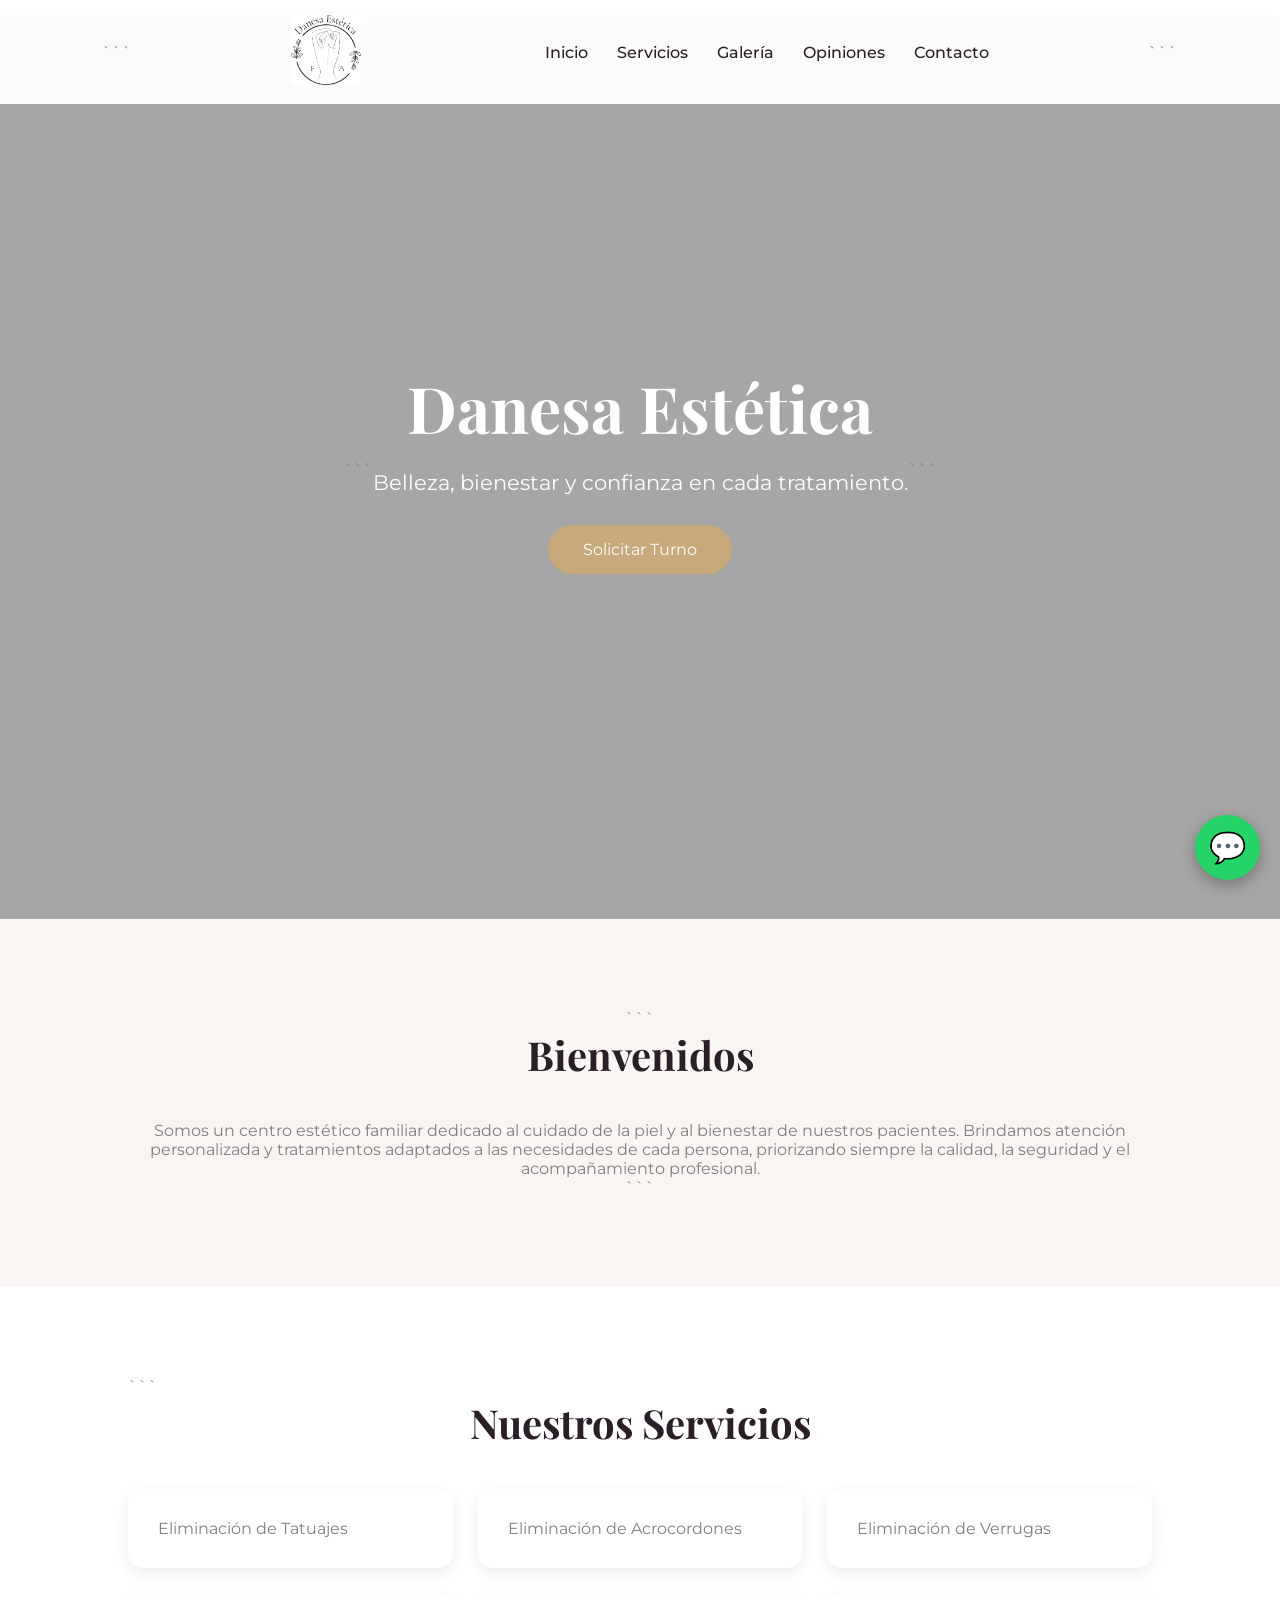
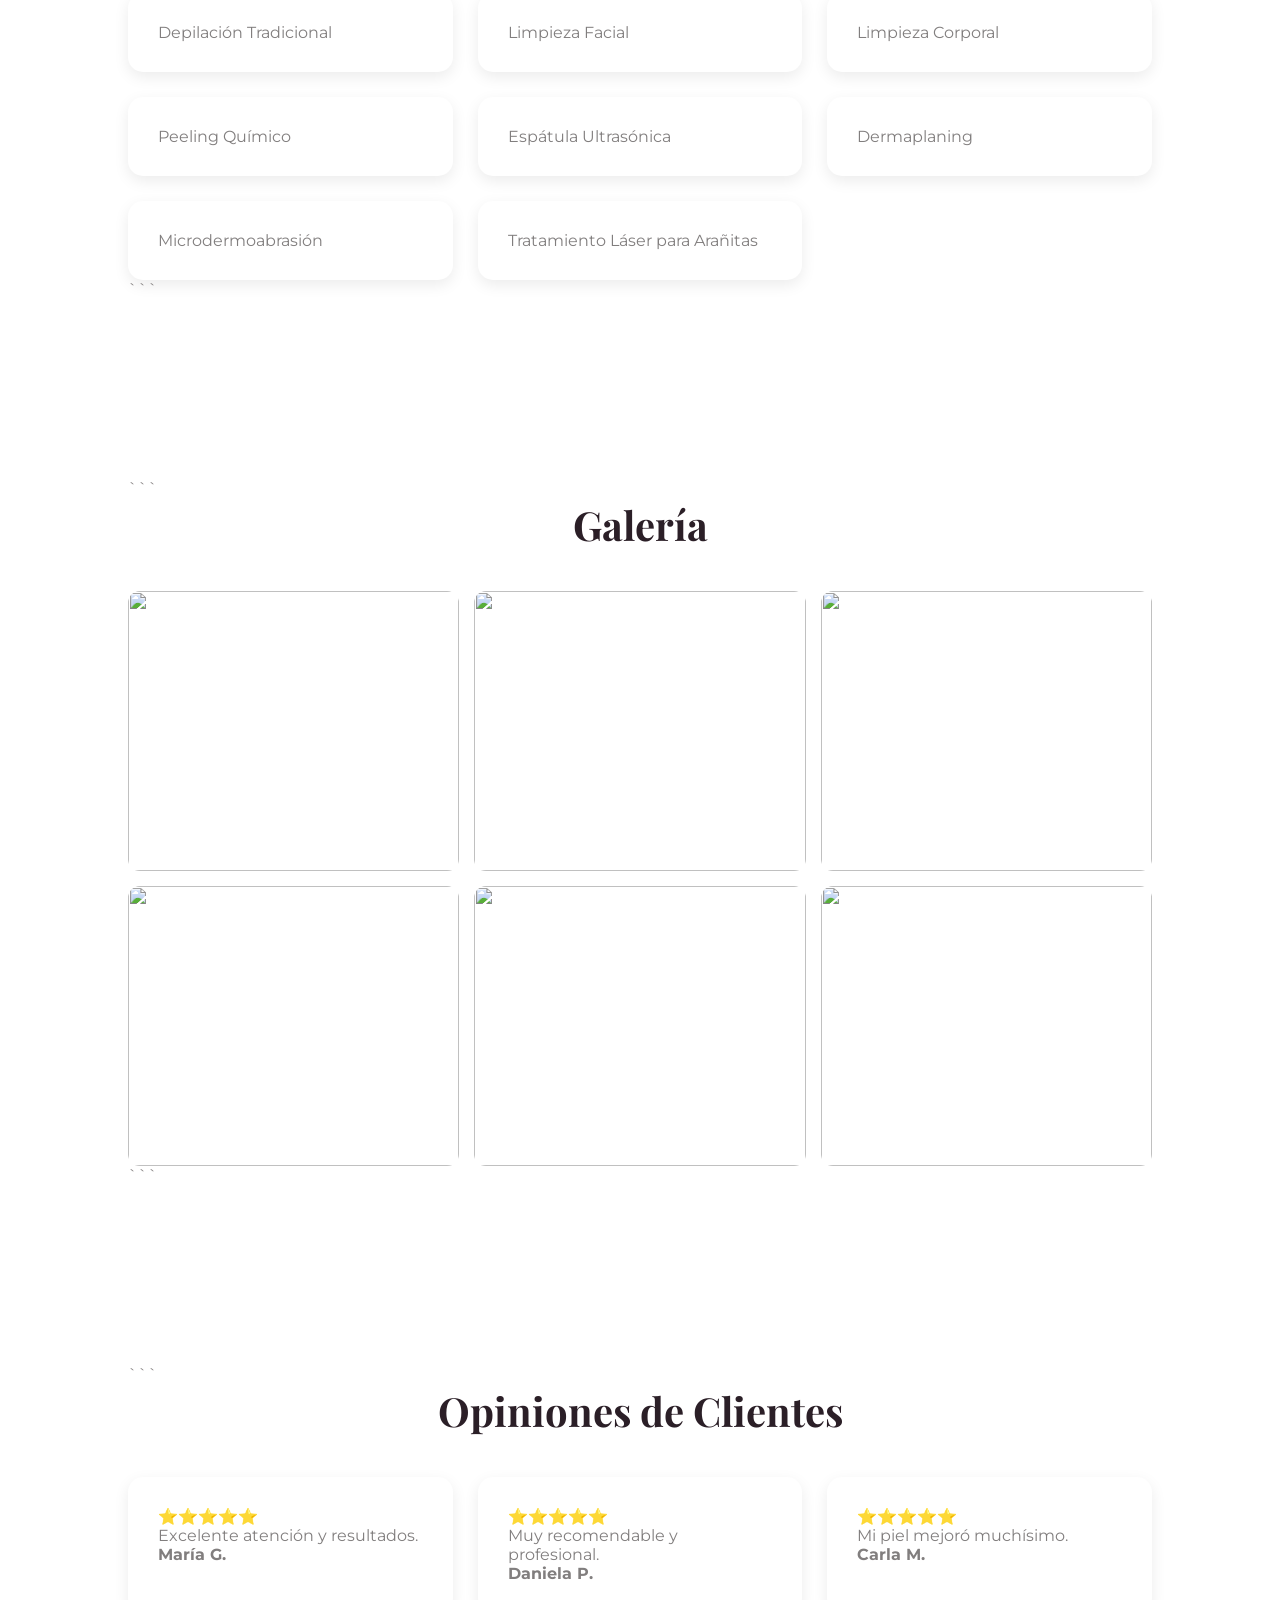
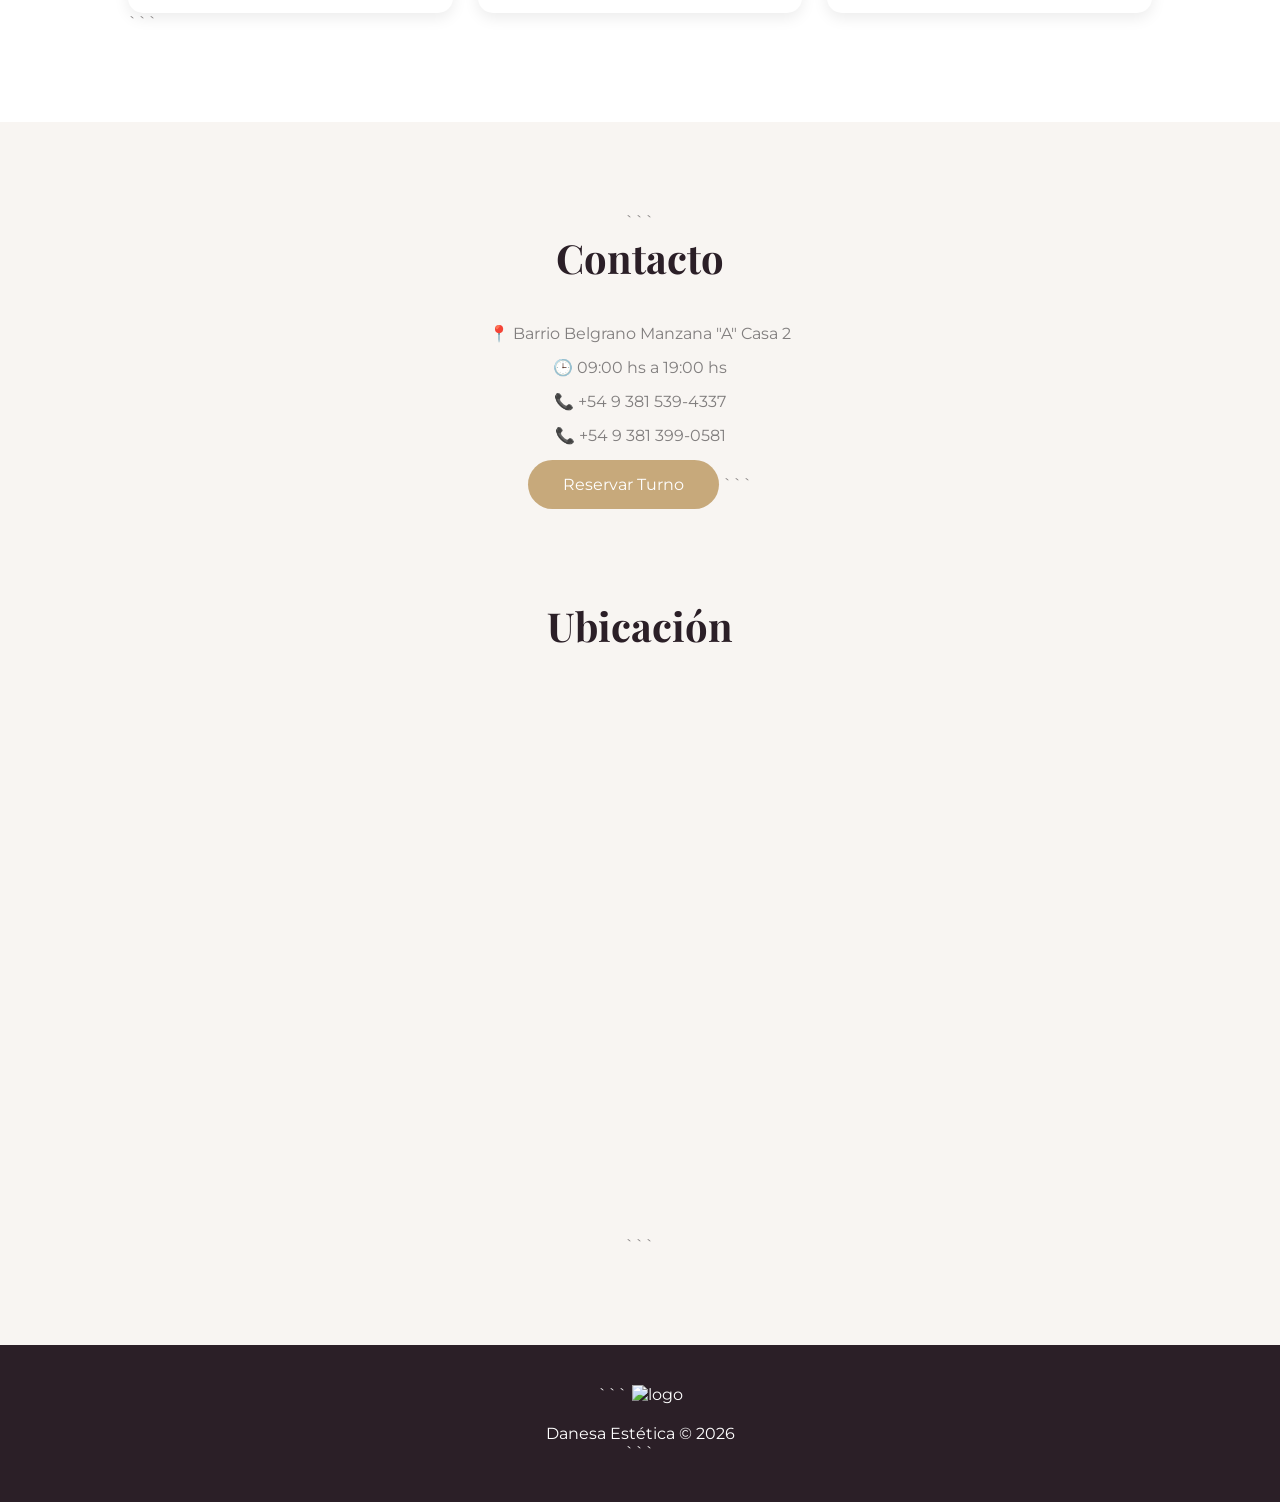
==== index.html @ 04001e8f "Add files via upload" ====
<!DOCTYPE html>

<html lang="es">

<head>
    <meta charset="UTF-8">
    <meta name="viewport" content="width=device-width, initial-scale=1.0">
    <title>Danesa Estética</title>

```
<meta name="description"
    content="Danesa Estética - Tratamientos faciales, corporales y láser. Atención personalizada en Tucumán.">

<link rel="stylesheet" href="estilos.css">

<link href="https://fonts.googleapis.com/css2?family=Playfair+Display:wght@400;600;700&family=Montserrat:wght@300;400;500;600&display=swap" rel="stylesheet">
```

</head>

<body>

<header>

```
<div class="logo">
    <img src="img/Logo.png" alt="Danesa Estética">
</div>

<nav>
    <a href="#inicio">Inicio</a>
    <a href="#servicios">Servicios</a>
    <a href="#galeria">Galería</a>
    <a href="#testimonios">Opiniones</a>
    <a href="#contacto">Contacto</a>
</nav>
```

</header>

<section id="inicio" class="hero">

```
<div class="hero-contenido">

    <h1>Danesa Estética</h1>

    <p>
        Belleza, bienestar y confianza en cada tratamiento.
    </p>

    <a class="btn"
       href="https://wa.me/5493815394337"
       target="_blank">
        Solicitar Turno
    </a>

</div>
```

</section>

<section class="presentacion">

```
<h2>Bienvenidos</h2>

<p>
    Somos un centro estético familiar dedicado al cuidado de la piel y al bienestar de nuestros pacientes. Brindamos atención personalizada y tratamientos adaptados a las necesidades de cada persona, priorizando siempre la calidad, la seguridad y el acompañamiento profesional.
</p>
```

</section>

<section id="servicios">

```
<h2>Nuestros Servicios</h2>

<div class="grid-servicios">

    <div class="card">Eliminación de Tatuajes</div>
    <div class="card">Eliminación de Acrocordones</div>
    <div class="card">Eliminación de Verrugas</div>
    <div class="card">Depilación Tradicional</div>
    <div class="card">Limpieza Facial</div>
    <div class="card">Limpieza Corporal</div>
    <div class="card">Peeling Químico</div>
    <div class="card">Espátula Ultrasónica</div>
    <div class="card">Dermaplaning</div>
    <div class="card">Microdermoabrasión</div>
    <div class="card">Tratamiento Láser para Arañitas</div>

</div>
```

</section>

<section id="galeria">

```
<h2>Galería</h2>

<div class="galeria">

    <img src="img/galeria1.jpg" alt="">
    <img src="img/galeria2.jpg" alt="">
    <img src="img/galeria3.jpg" alt="">
    <img src="img/galeria4.jpg" alt="">
    <img src="img/galeria5.jpg" alt="">
    <img src="img/galeria6.jpg" alt="">

</div>
```

</section>

<section id="testimonios">

```
<h2>Opiniones de Clientes</h2>

<div class="testimonios">

    <div class="testimonio">
        ⭐⭐⭐⭐⭐
        <p>Excelente atención y resultados.</p>
        <strong>María G.</strong>
    </div>

    <div class="testimonio">
        ⭐⭐⭐⭐⭐
        <p>Muy recomendable y profesional.</p>
        <strong>Daniela P.</strong>
    </div>

    <div class="testimonio">
        ⭐⭐⭐⭐⭐
        <p>Mi piel mejoró muchísimo.</p>
        <strong>Carla M.</strong>
    </div>

</div>
```

</section>

<section id="contacto">

```
<h2>Contacto</h2>

<p>📍 Barrio Belgrano Manzana "A" Casa 2</p>

<p>🕒 09:00 hs a 19:00 hs</p>

<p>📞 +54 9 381 539-4337</p>

<p>📞 +54 9 381 399-0581</p>

<a class="btn"
   href="https://wa.me/5493815394337"
   target="_blank">
   Reservar Turno
</a>
```
<section class="mapa">

    <h2>Ubicación</h2>

   <iframe src="https://www.google.com/maps/embed?pb=!1m18!1m12!1m3!1d2336.8563997109914!2d-65.00713108525979!3d-26.884785326672716!2m3!1f0!2f0!3f0!3m2!1i1024!2i768!4f13.1!3m3!1m2!1s0x9422f700621e3b69%3A0xcd1b24b8d4d0b95c!2sDanesa%20Est%C3%A9tica!5e1!3m2!1ses-419!2sar!4v1781186125491!5m2!1ses-419!2sar" width="600" height="450" style="border:0;" allowfullscreen="" loading="lazy" referrerpolicy="no-referrer-when-downgrade"></iframe>

</section>
```

</section>

<footer>

```
<img src="img/logo.png" alt="logo">

<p>Danesa Estética © 2026</p>
```

</footer>

<a href="https://wa.me/5493815394337"
class="whatsapp"
target="_blank">
💬 </a>

</body>
</html>
---- estilos.css ----
:root{
--principal:#2B1F27;
--dorado:#C7A97B;
--crema:#F8F5F2;
--rosa:#F3E7E7;
--blanco:#FFFFFF;
}

*{
margin:0;
padding:0;
box-sizing:border-box;
}

body{
font-family:'Montserrat',sans-serif;
color:#817e7e;
background:#fff;
}

header{
position:fixed;
width:100%;
top:0;
background:rgba(255,255,255,.95);
backdrop-filter:blur(10px);
display:flex;
justify-content:space-between;
align-items:center;
padding:15px 8%;
z-index:1000;
}

.logo img{
height:70px;
}

nav a{
text-decoration:none;
color:var(--principal);
margin-left:25px;
font-weight:500;
}

.hero{
height:100vh;
background:
linear-gradient(rgba(0,0,0,.35),
rgba(0,0,0,.35)),
url('img/fondo-spa.jpg');

```
background-size:cover;
background-position:center;

display:flex;
justify-content:center;
align-items:center;
text-align:center;
```

}

.hero-contenido{
color:white;
}

.hero h1{
font-family:'Playfair Display',serif;
font-size:4rem;
margin-bottom:20px;
}

.hero p{
font-size:1.3rem;
margin-bottom:30px;
}

.btn{
display:inline-block;
background:var(--dorado);
color:white;
padding:15px 35px;
text-decoration:none;
border-radius:50px;
transition:.3s;
}

.btn:hover{
transform:translateY(-3px);
}

section{
padding:90px 10%;
}

h2{
text-align:center;
font-family:'Playfair Display',serif;
color:var(--principal);
margin-bottom:40px;
font-size:2.5rem;
}

.presentacion{
background:var(--crema);
text-align:center;
}

.grid-servicios{
display:grid;
grid-template-columns:repeat(auto-fit,minmax(250px,1fr));
gap:25px;
}

.card{
background:white;
padding:30px;
border-radius:15px;
box-shadow:0 5px 15px rgba(0,0,0,.08);
transition:.3s;
}

.card:hover{
transform:translateY(-8px);
}

.galeria{
display:grid;
grid-template-columns:repeat(auto-fit,minmax(300px,1fr));
gap:15px;
}

.galeria img{
width:100%;
height:280px;
object-fit:cover;
border-radius:12px;
transition:.3s;
}

.galeria img:hover{
transform:scale(1.05);
}

.testimonios{
display:grid;
grid-template-columns:repeat(auto-fit,minmax(300px,1fr));
gap:25px;
}

.testimonio{
background:#fff;
padding:30px;
border-radius:15px;
box-shadow:0 5px 15px rgba(0,0,0,.08);
}

#contacto{
background:var(--crema);
text-align:center;
}

#contacto p{
margin-bottom:15px;
}

.mapa iframe{
width:100%;
height:450px;
border:none;
border-radius:15px;
}

footer{
background:var(--principal);
color:white;
text-align:center;
padding:40px;
}

footer img{
height:80px;
margin-bottom:20px;
}

.whatsapp{
position:fixed;
right:20px;
bottom:20px;
width:65px;
height:65px;
border-radius:50%;
background:#25D366;
color:white;
display:flex;
justify-content:center;
align-items:center;
text-decoration:none;
font-size:30px;
box-shadow:0 5px 15px rgba(0,0,0,.3);
}

@media(max-width:768px){

header{
flex-direction:column;
}

nav{
margin-top:15px;
}

.hero h1{
font-size:2.7rem;
}

}
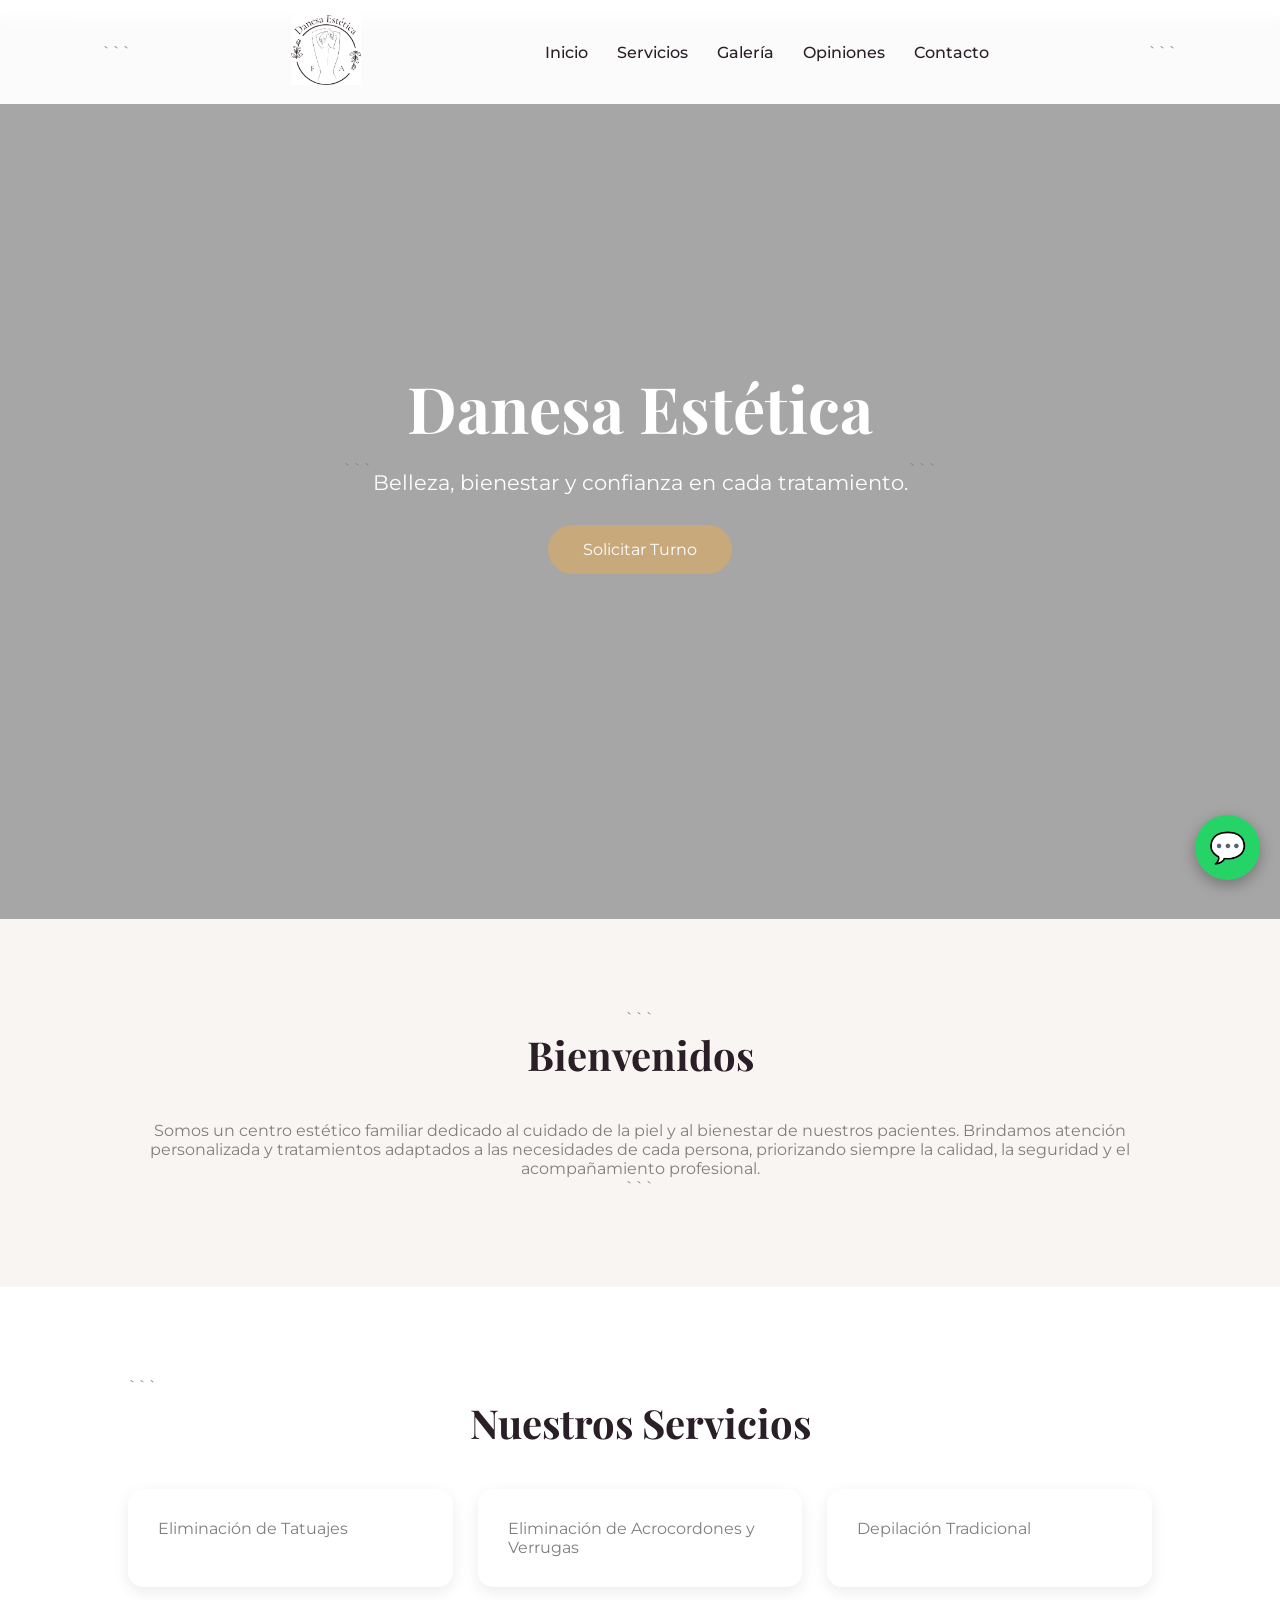
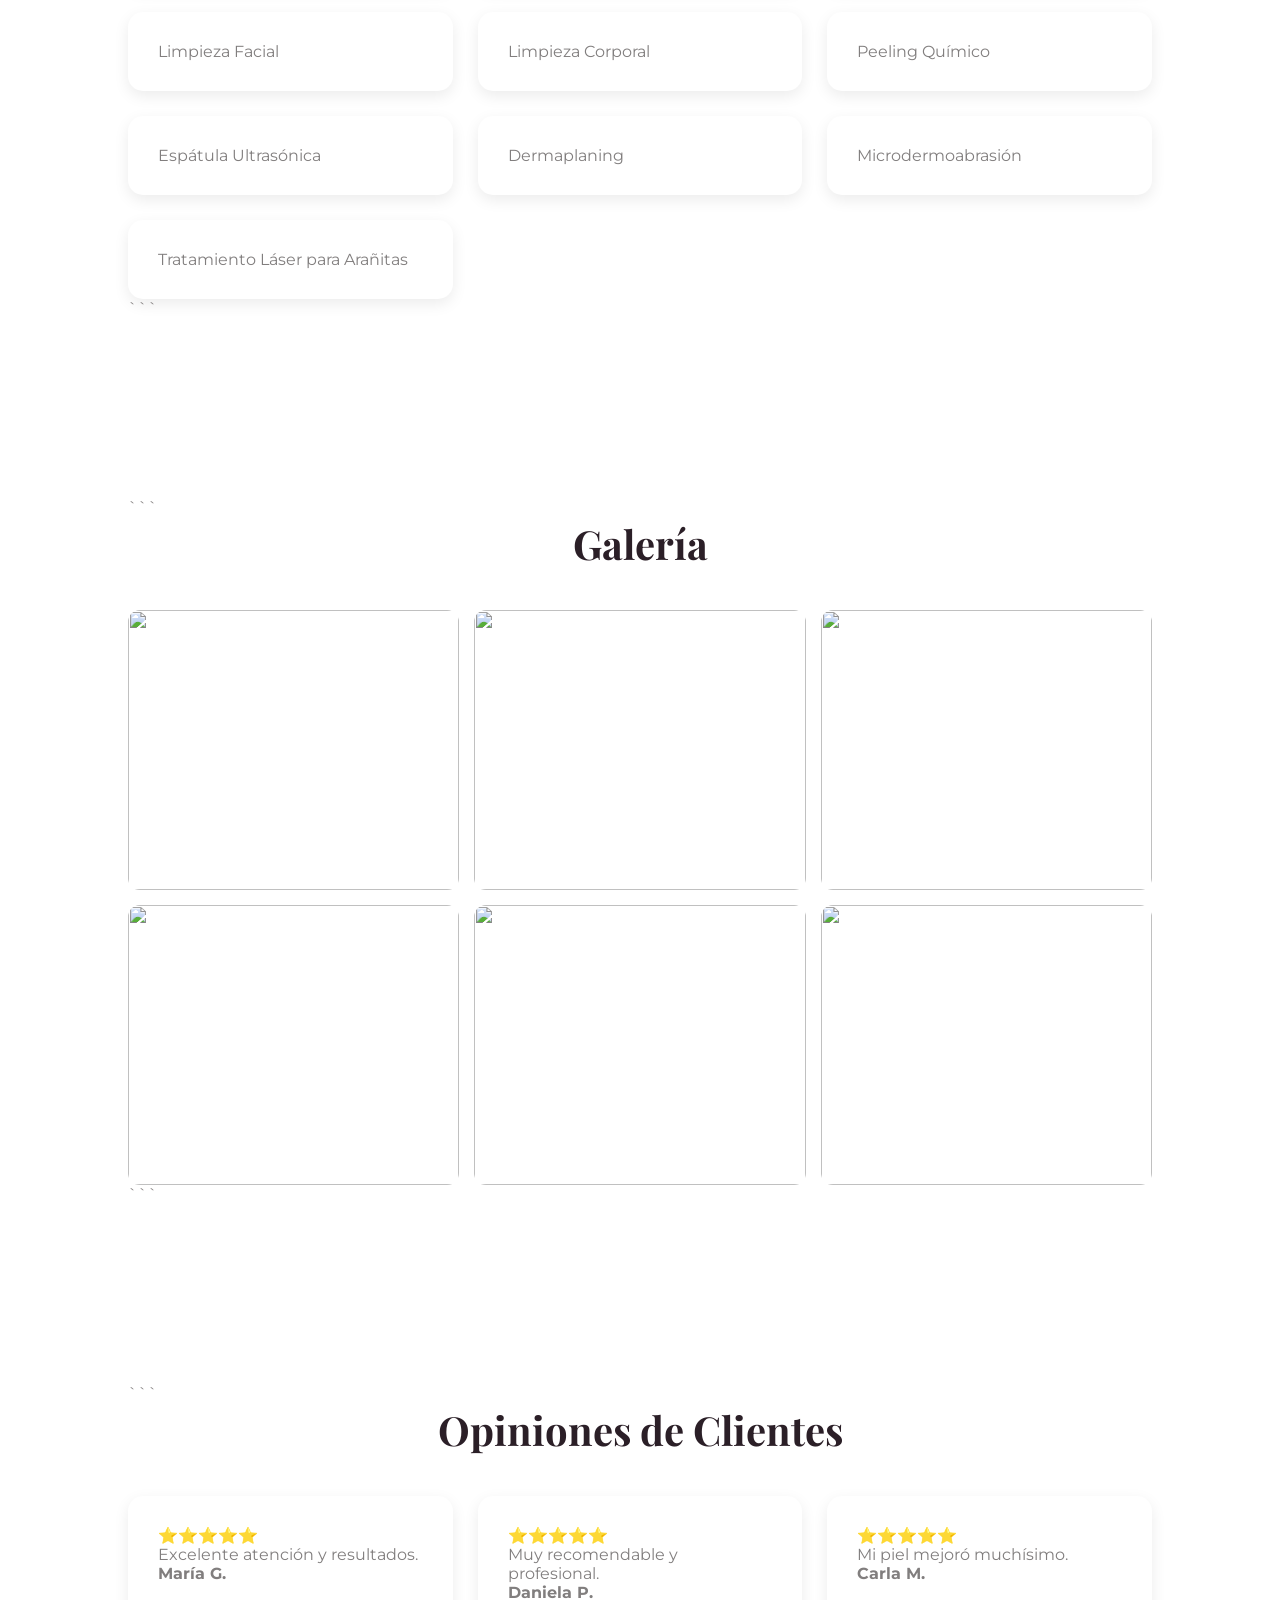
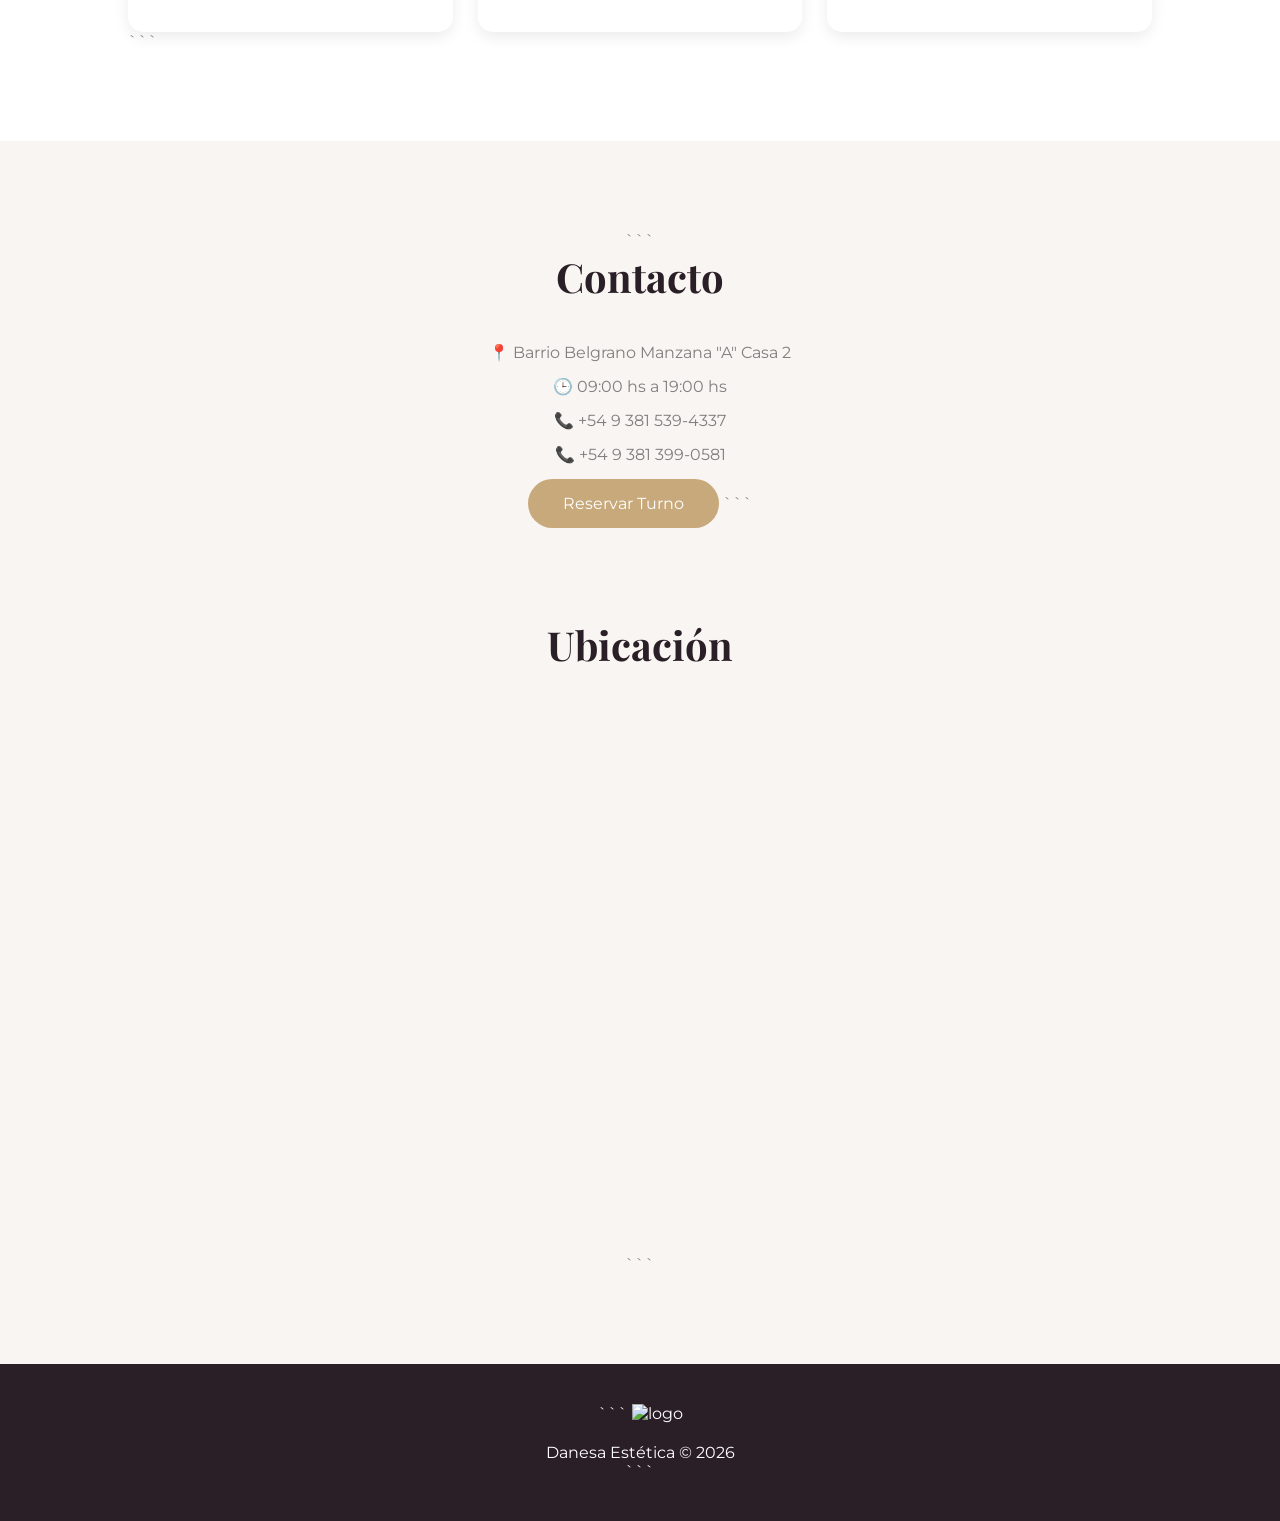
==== commit 3062d433: "Update index.html" ====
--- a/index.html
+++ b/index.html
@@ -80,8 +80,7 @@
 <div class="grid-servicios">
 
     <div class="card">Eliminación de Tatuajes</div>
-    <div class="card">Eliminación de Acrocordones</div>
-    <div class="card">Eliminación de Verrugas</div>
+    <div class="card">Eliminación de Acrocordones y Verrugas</div>
     <div class="card">Depilación Tradicional</div>
     <div class="card">Limpieza Facial</div>
     <div class="card">Limpieza Corporal</div>
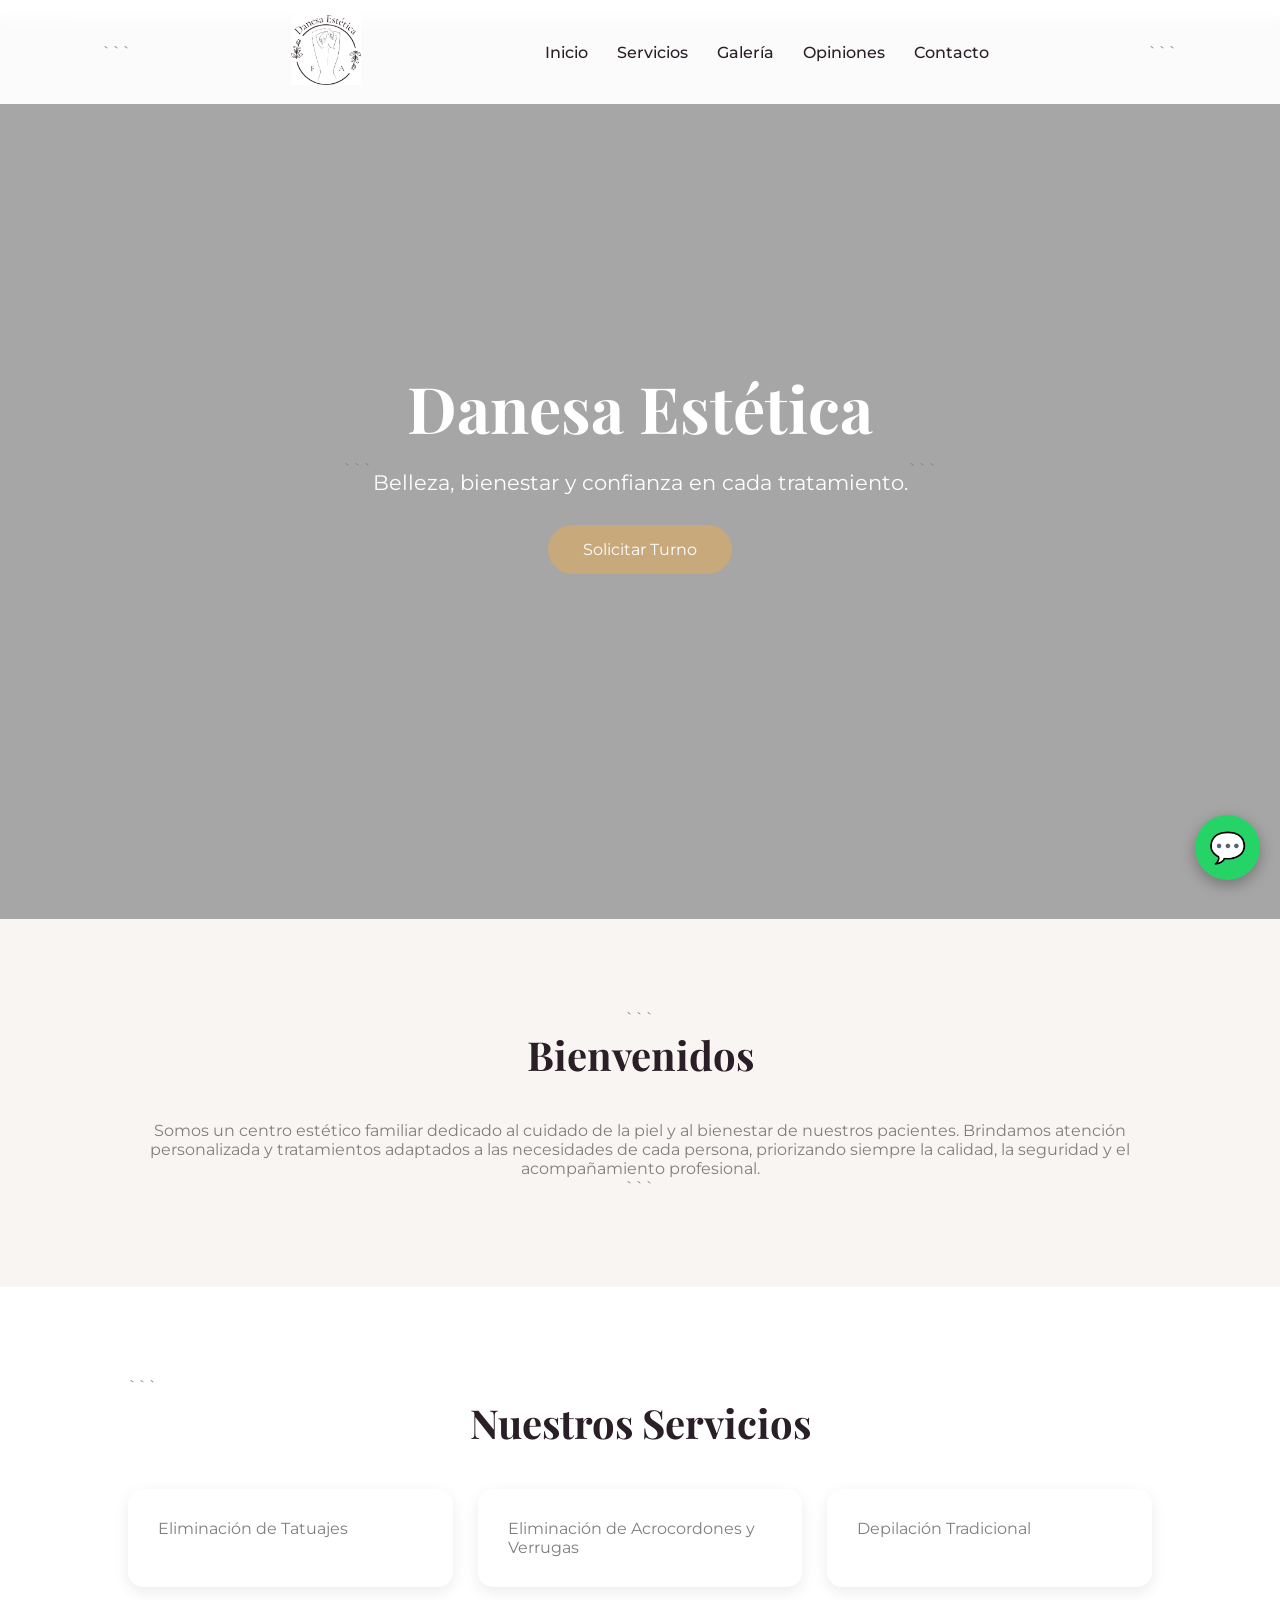
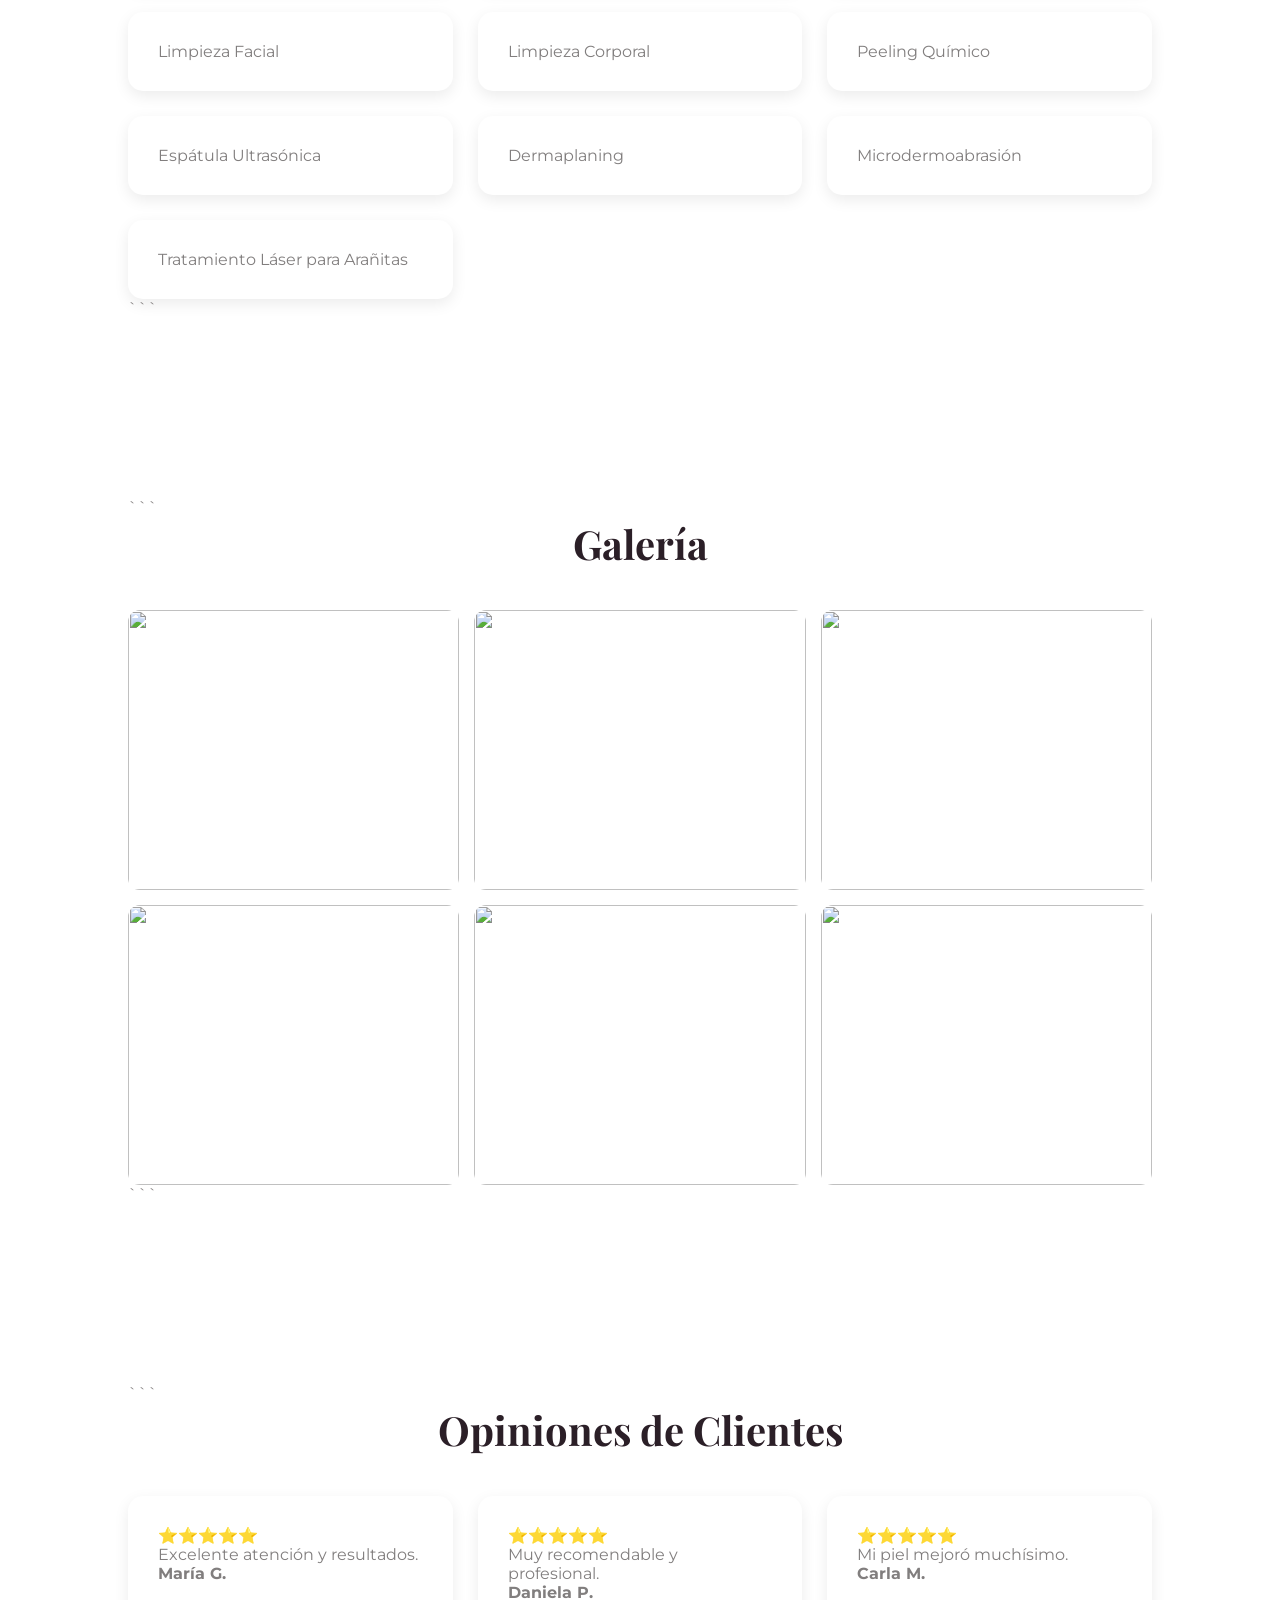
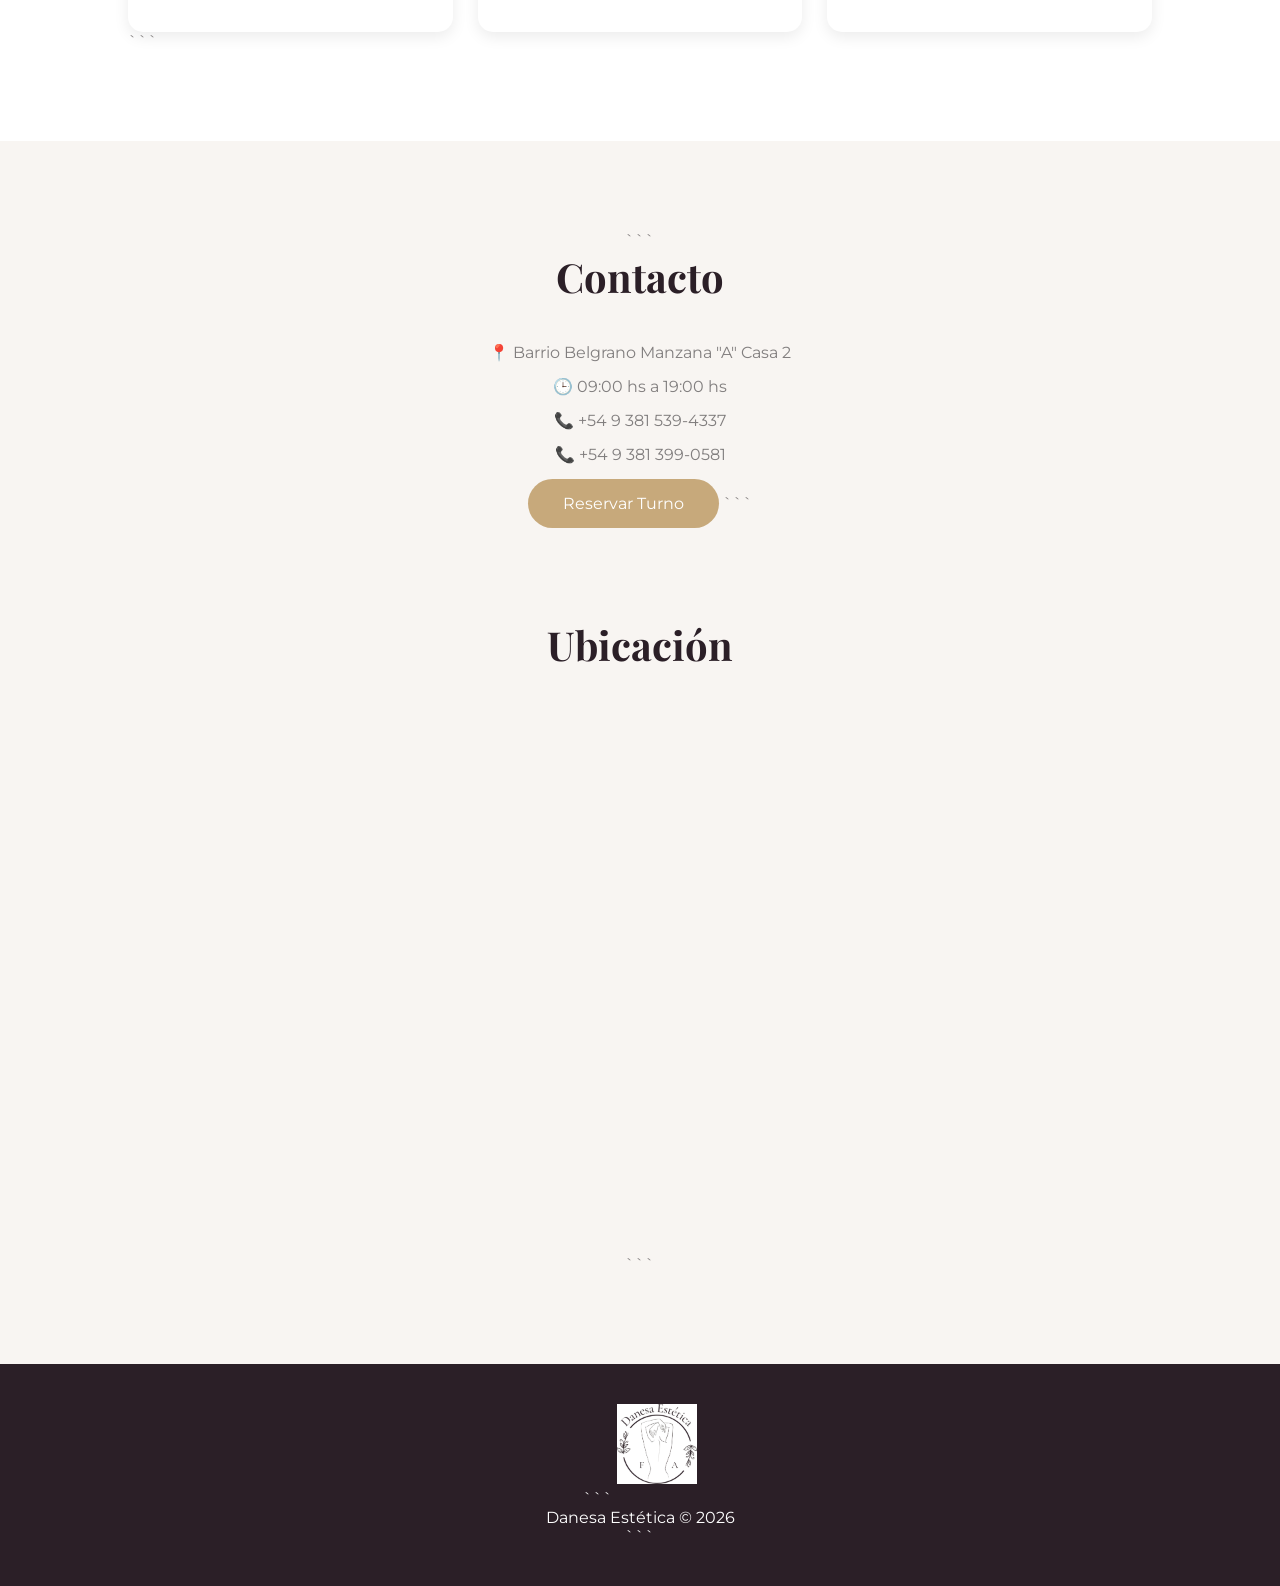
==== commit a2f65d5f: "Update index.html" ====
--- a/index.html
+++ b/index.html
@@ -177,7 +177,7 @@
 <footer>
 
 ```
-<img src="img/logo.png" alt="logo">
+<img src="img/Logo.png" alt="logo">
 
 <p>Danesa Estética © 2026</p>
 ```
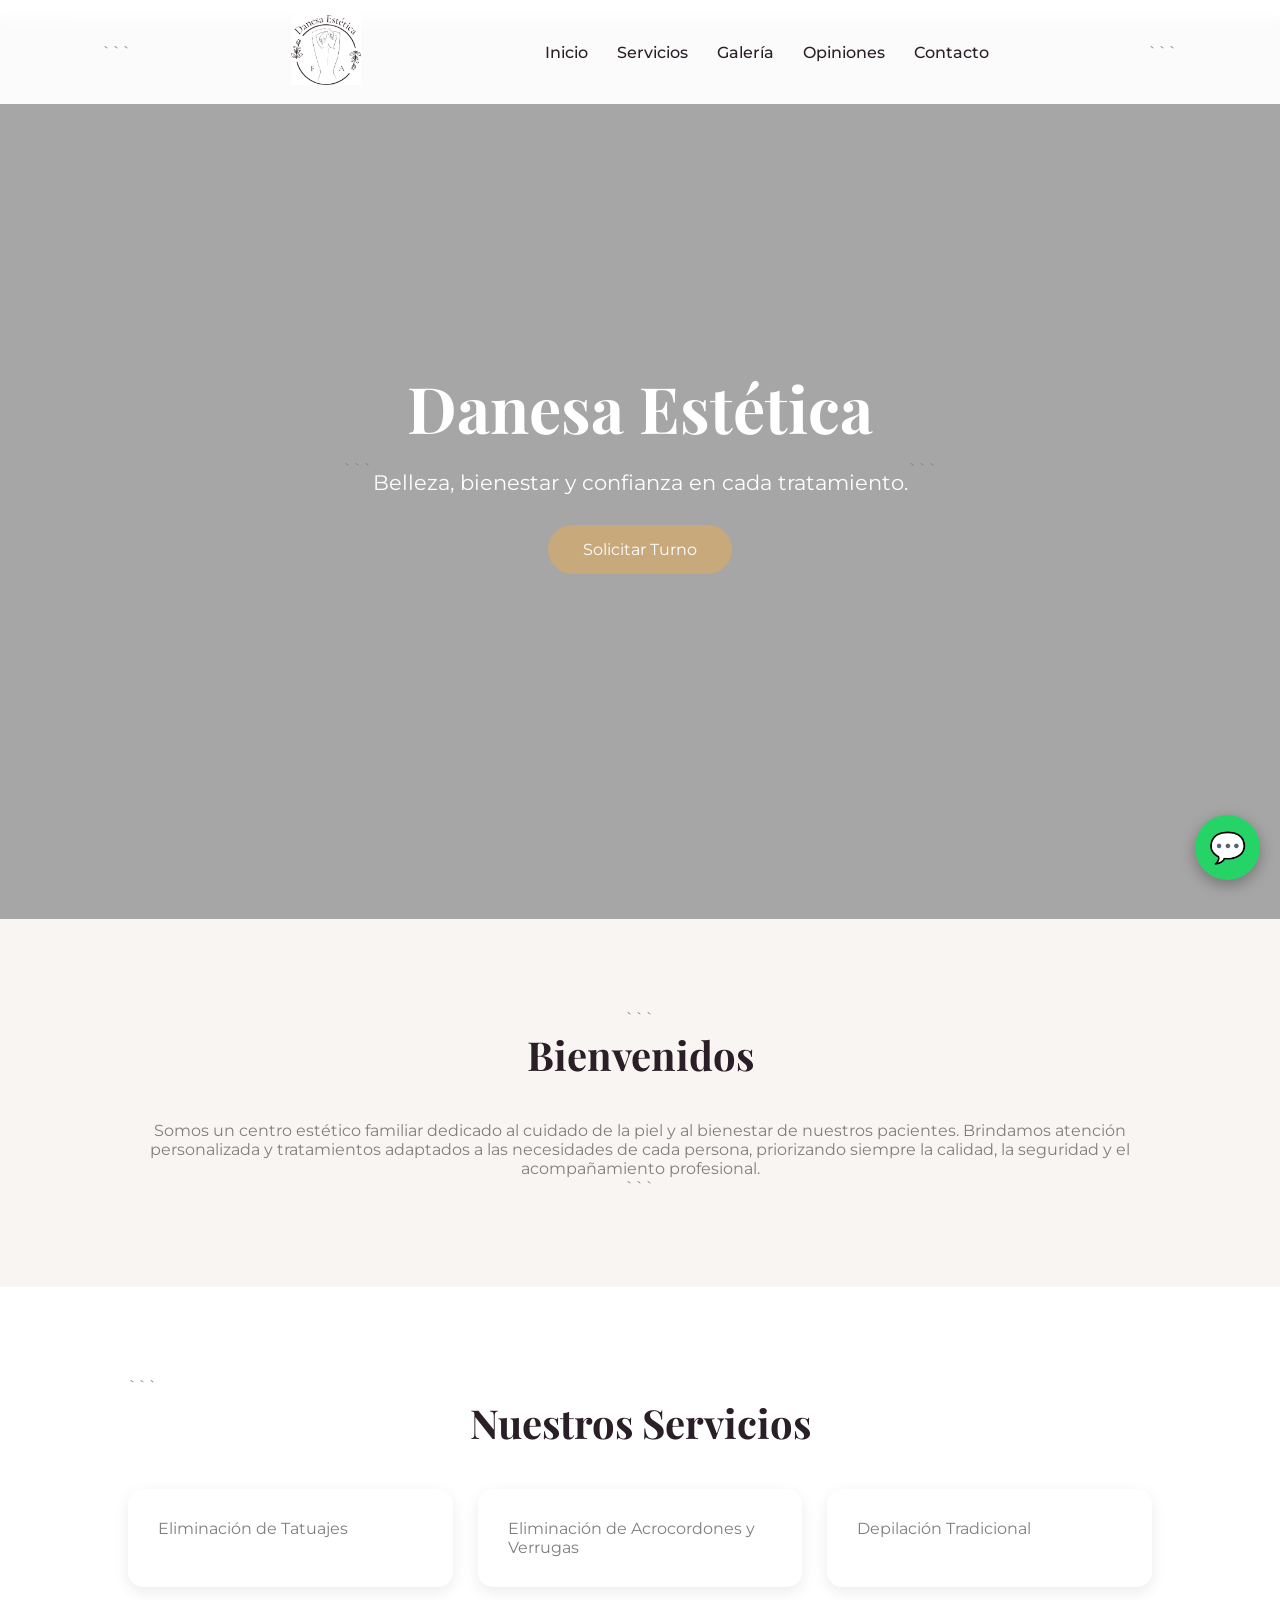
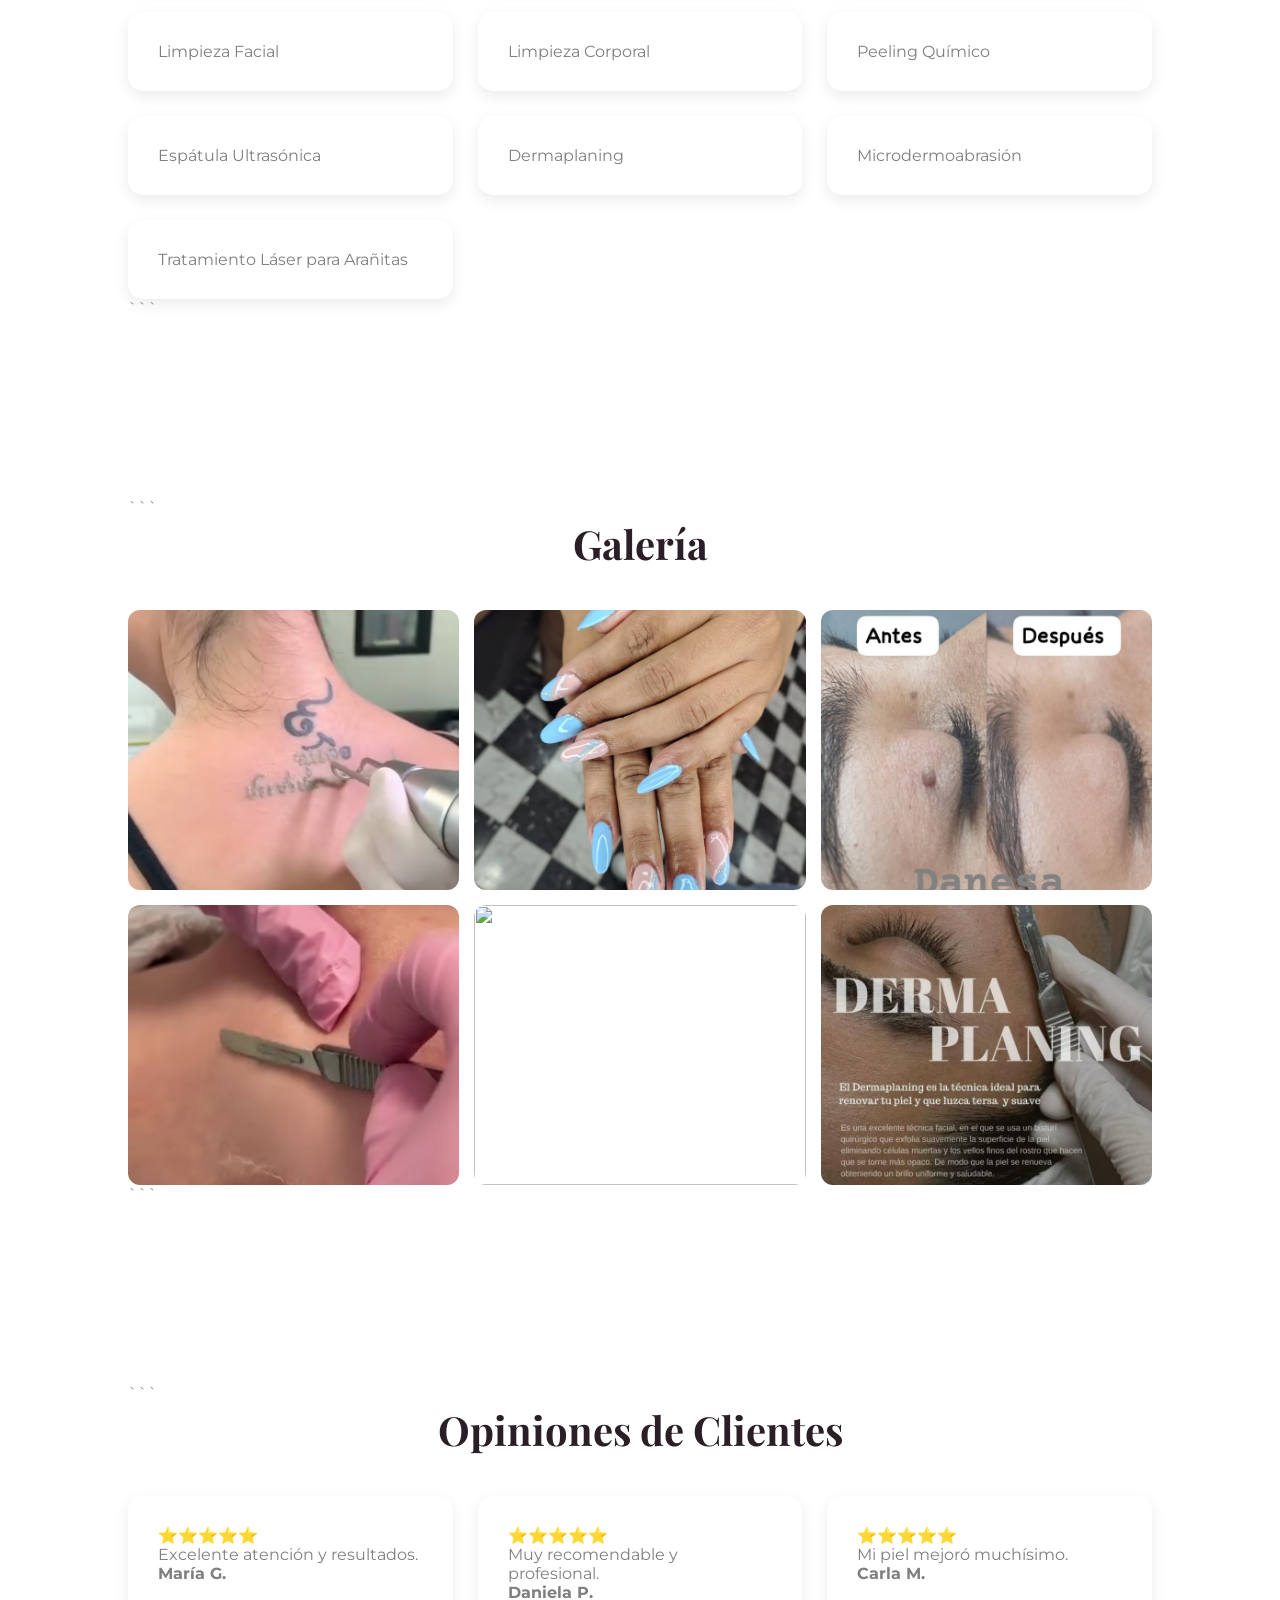
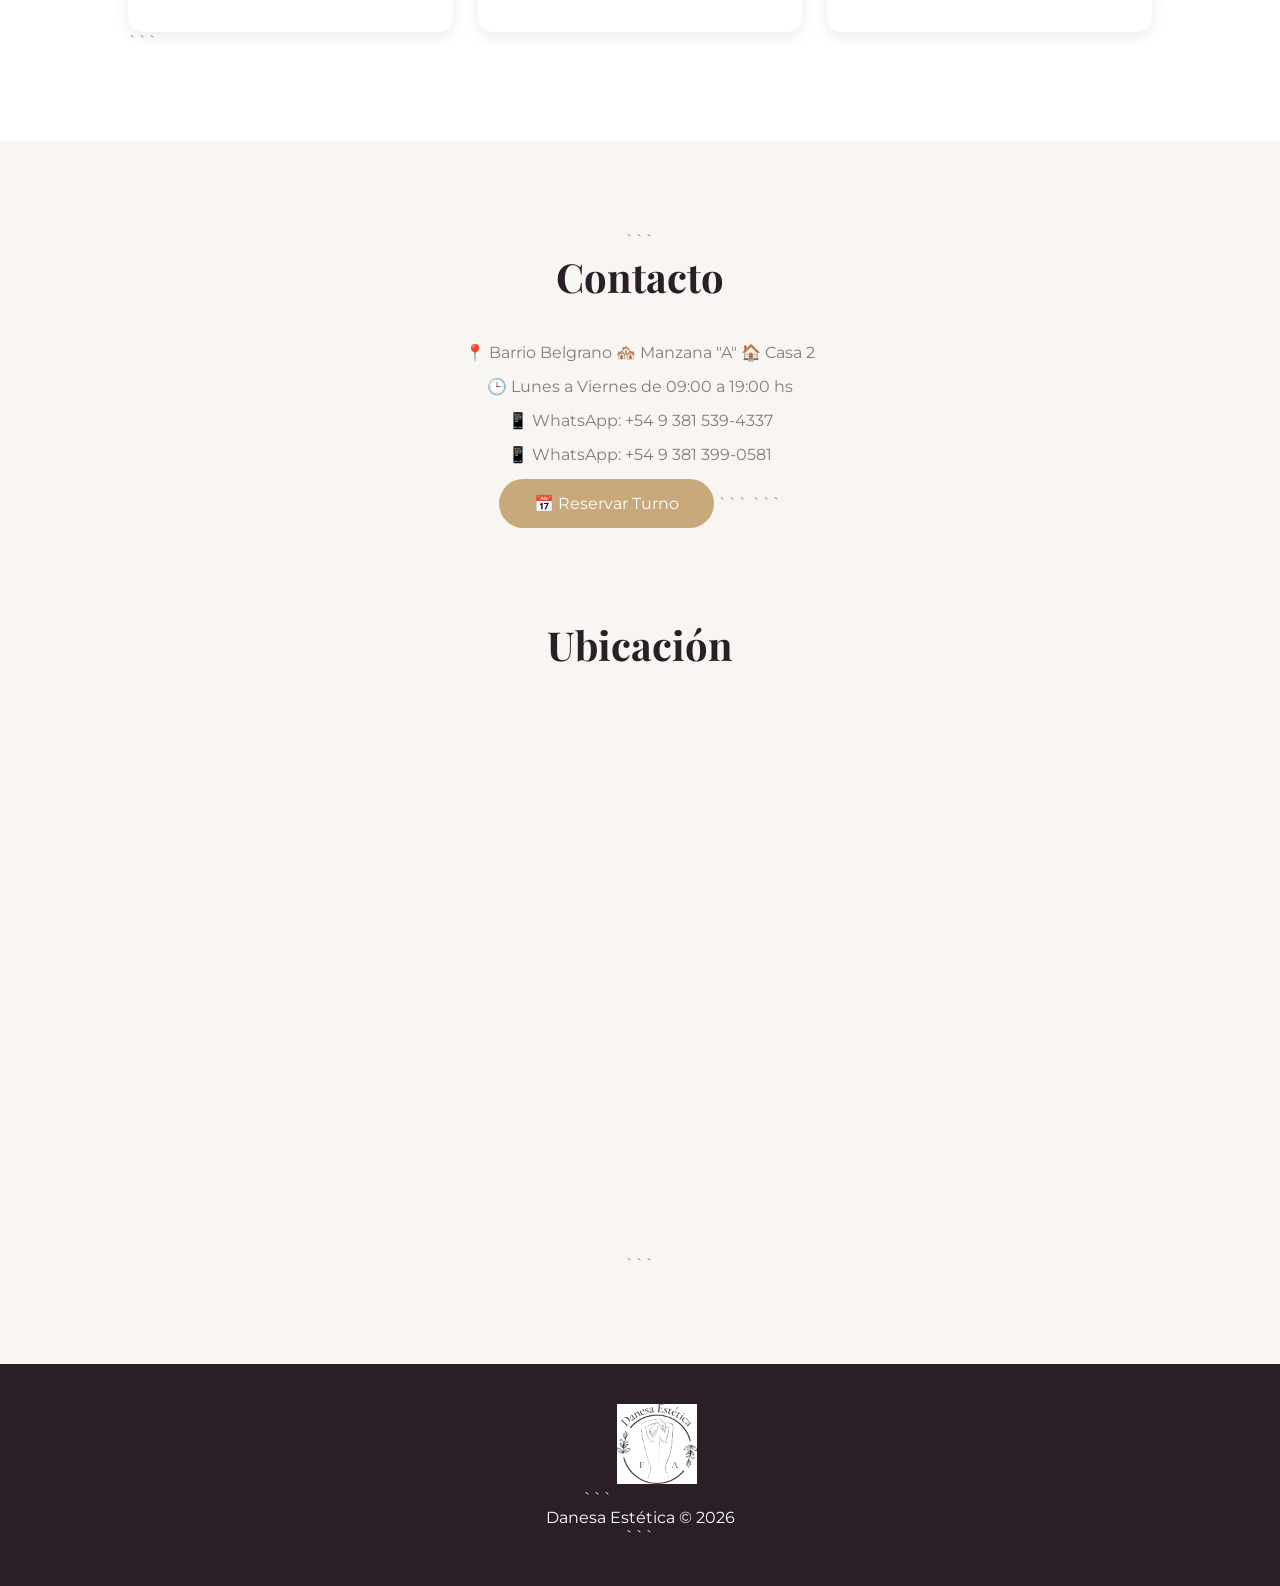
==== commit e337bebb: "Update index.html" ====
--- a/index.html
+++ b/index.html
@@ -149,27 +149,27 @@
 ```
 <h2>Contacto</h2>
 
-<p>📍 Barrio Belgrano Manzana "A" Casa 2</p>
+<p>📍 Barrio Belgrano 🏘️ Manzana "A" 🏠 Casa 2</p>
 
-<p>🕒 09:00 hs a 19:00 hs</p>
+<p>🕒 Lunes a Viernes de 09:00 a 19:00 hs</p>
 
-<p>📞 +54 9 381 539-4337</p>
+<p>📱 WhatsApp: +54 9 381 539-4337</p>
 
-<p>📞 +54 9 381 399-0581</p>
+<p>📱 WhatsApp: +54 9 381 399-0581</p>
 
 <a class="btn"
    href="https://wa.me/5493815394337"
    target="_blank">
-   Reservar Turno
+   📅 Reservar Turno
 </a>
+```
+
 ```
 <section class="mapa">
 
     <h2>Ubicación</h2>
 
-   <iframe src="https://www.google.com/maps/embed?pb=!1m18!1m12!1m3!1d2336.8563997109914!2d-65.00713108525979!3d-26.884785326672716!2m3!1f0!2f0!3f0!3m2!1i1024!2i768!4f13.1!3m3!1m2!1s0x9422f700621e3b69%3A0xcd1b24b8d4d0b95c!2sDanesa%20Est%C3%A9tica!5e1!3m2!1ses-419!2sar!4v1781186125491!5m2!1ses-419!2sar" width="600" height="450" style="border:0;" allowfullscreen="" loading="lazy" referrerpolicy="no-referrer-when-downgrade"></iframe>
-
-</section>
+<iframe src="https://www.google.com/maps/embed?pb=!1m18!1m12!1m3!1d3558.2505912119773!2d-65.00970105948542!3d-26.884784976760958!2m3!1f0!2f0!3f0!3m2!1i1024!2i768!4f13.1!3m3!1m2!1s0x9422f700621e3b69%3A0xcd1b24b8d4d0b95c!2sDanesa%20Est%C3%A9tica!5e0!3m2!1ses-419!2sar!4v1781192661874!5m2!1ses-419!2sar" width="600" height="450" style="border:0;" allowfullscreen="" loading="lazy" referrerpolicy="no-referrer-when-downgrade"></iframe></section>
 ```
 
 </section>
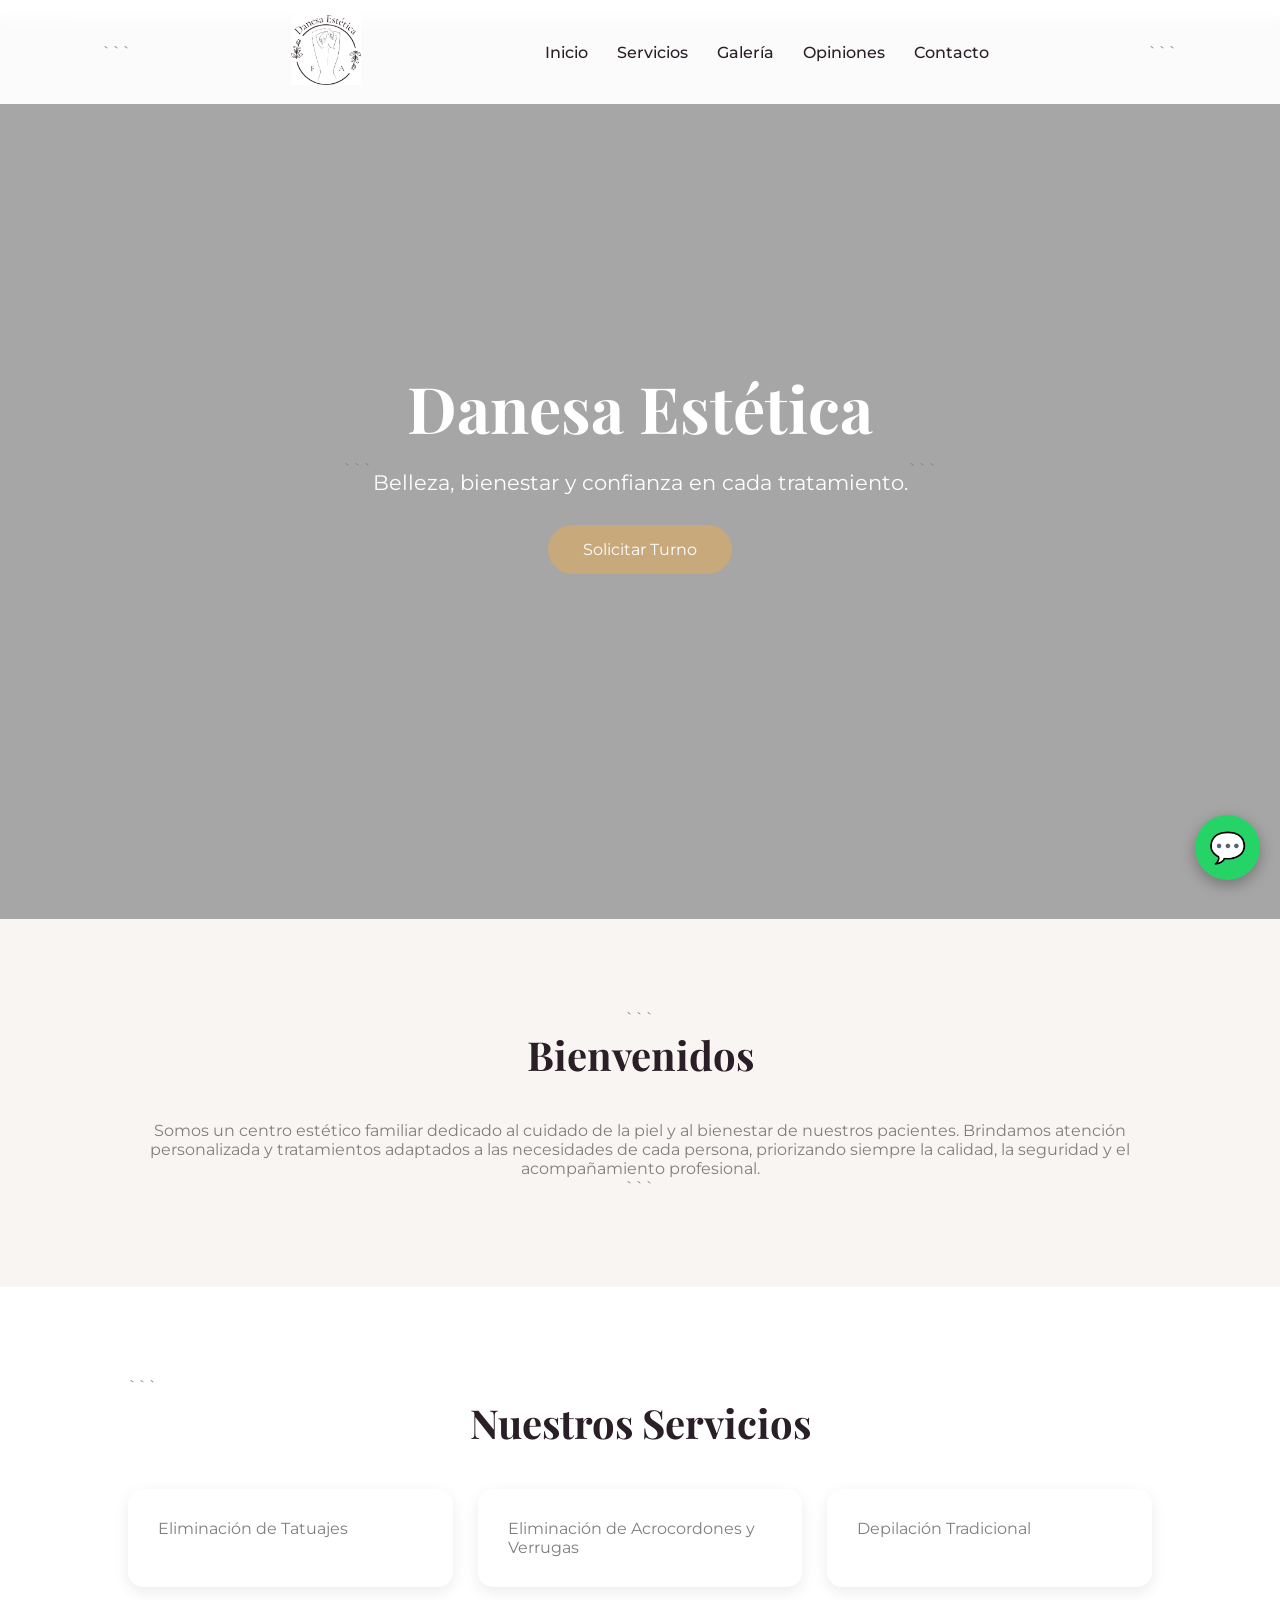
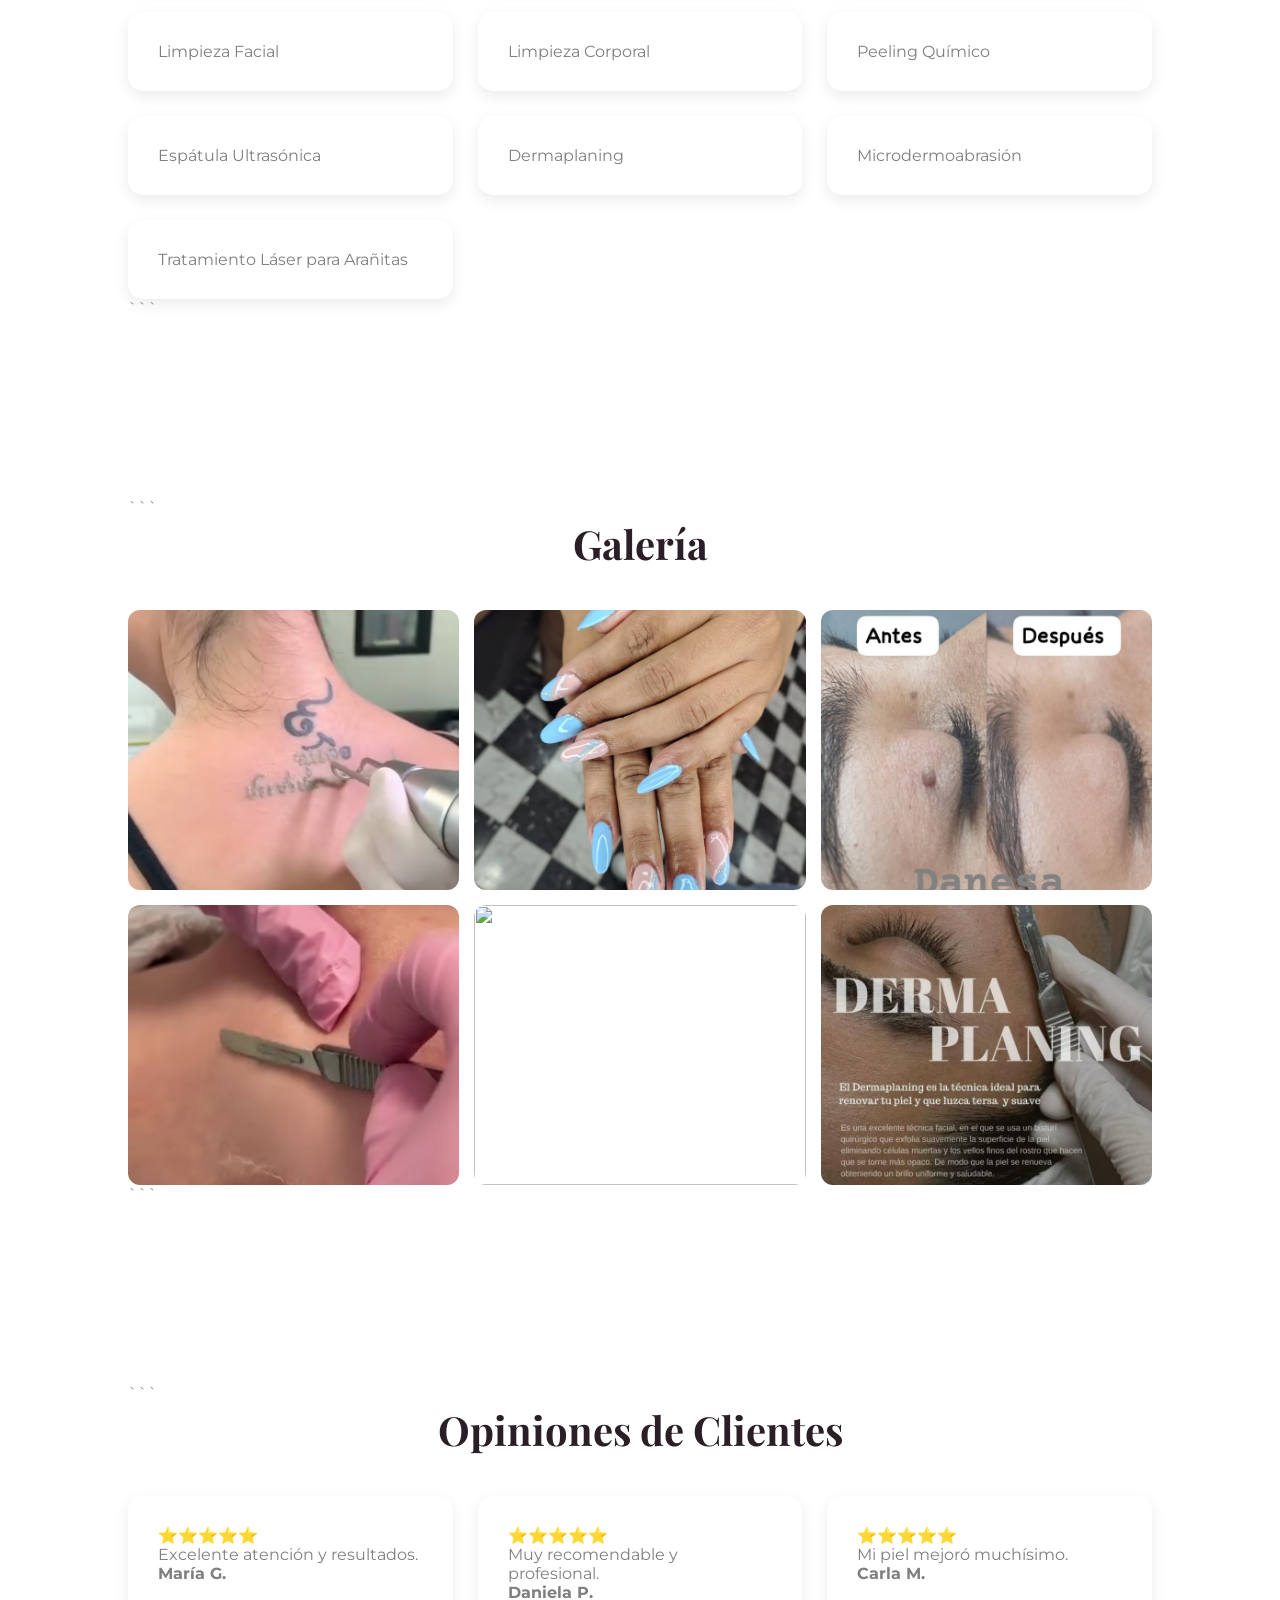
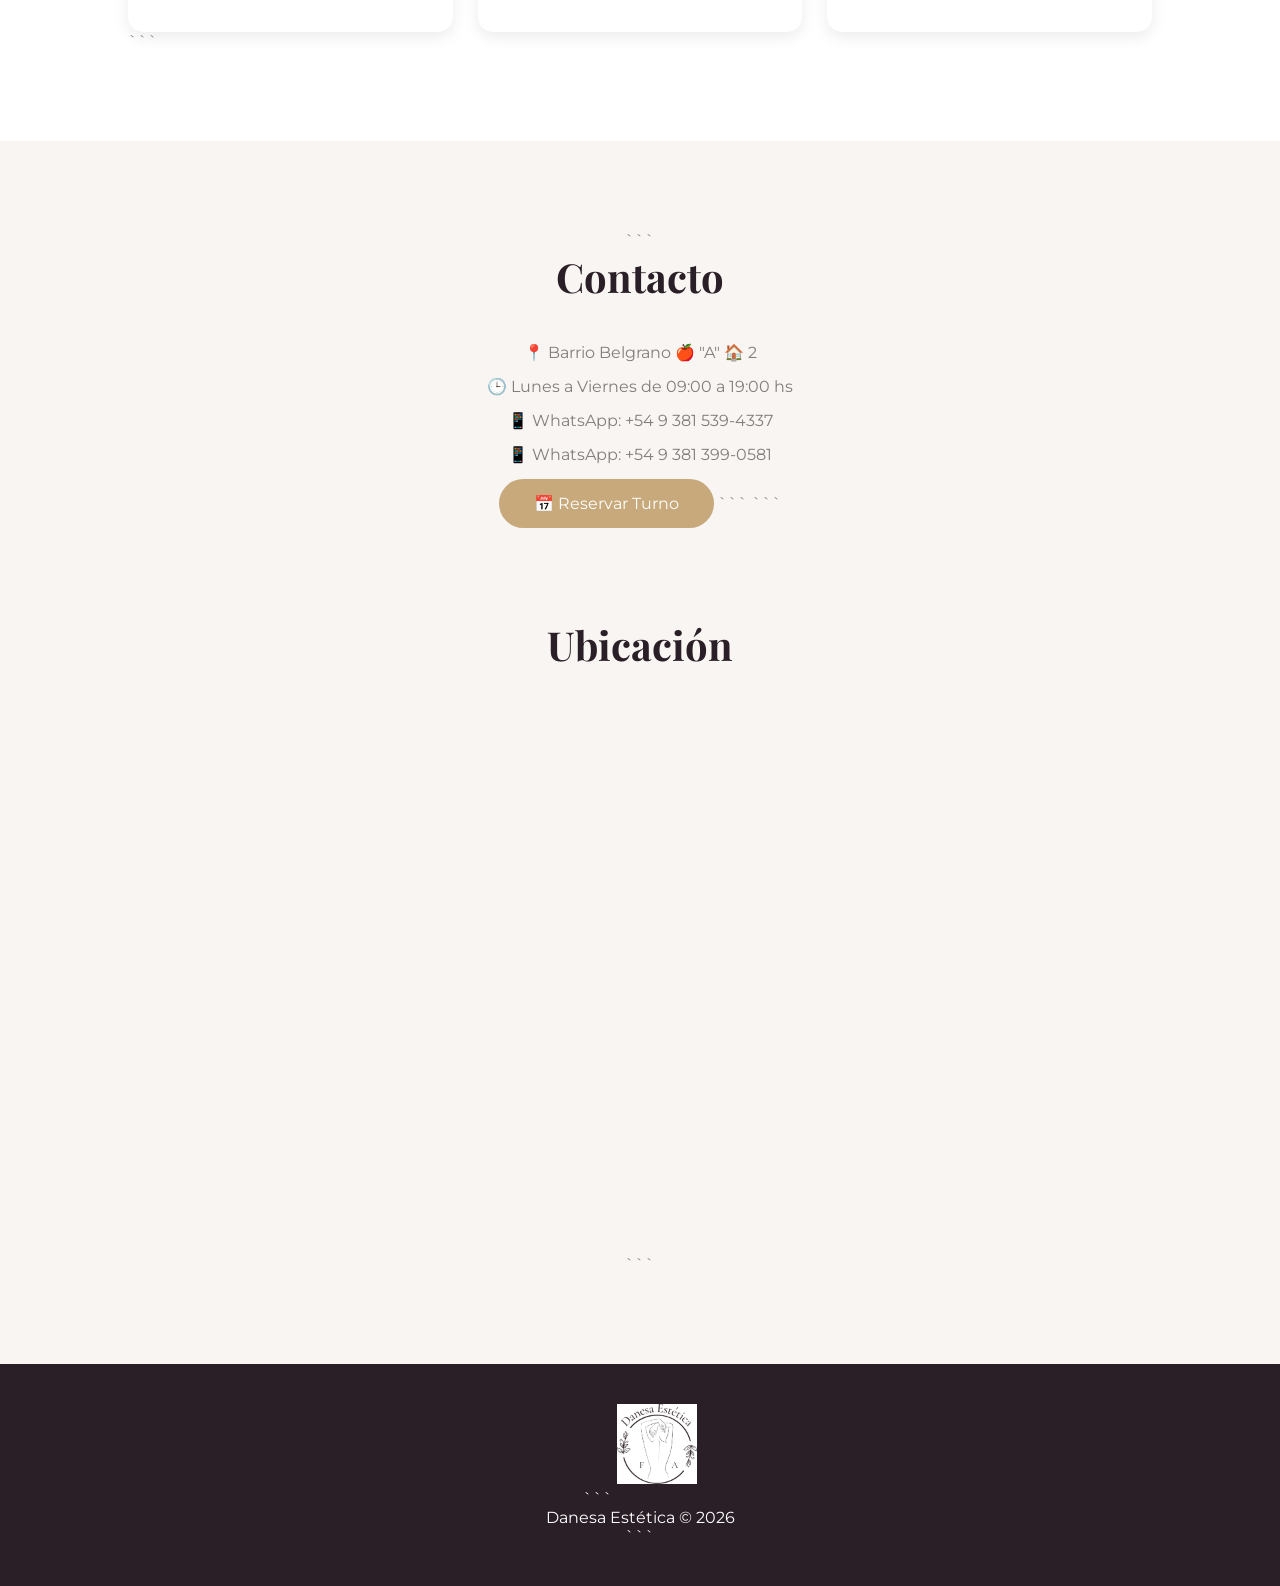
==== commit 5e63fc9a: "Update index.html" ====
--- a/index.html
+++ b/index.html
@@ -149,7 +149,7 @@
 ```
 <h2>Contacto</h2>
 
-<p>📍 Barrio Belgrano 🏘️ Manzana "A" 🏠 Casa 2</p>
+<p>📍 Barrio Belgrano 🍎 "A" 🏠 2</p>
 
 <p>🕒 Lunes a Viernes de 09:00 a 19:00 hs</p>
 
